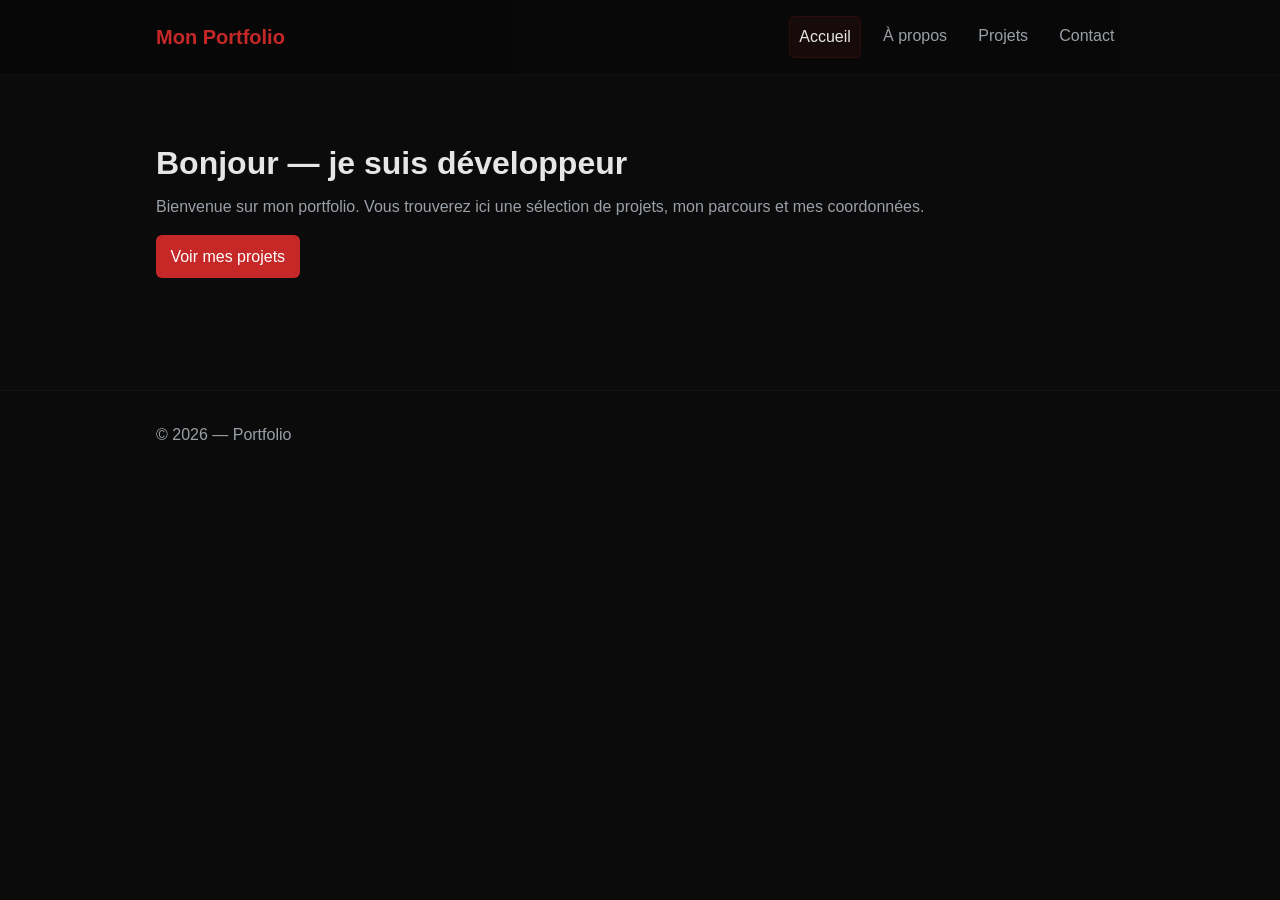
==== index.html @ f5145aec "Ajout du portfolio multipage (sombre/rouge)" ====
<!doctype html>
<html lang="fr">
<head>
  <meta charset="utf-8" />
  <meta name="viewport" content="width=device-width,initial-scale=1" />
  <title>Portfolio — Accueil</title>
  <link rel="stylesheet" href="assets/css/style.css">
</head>
<body>
  <header class="site-header">
    <div class="container">
      <h1 class="logo">Mon Portfolio</h1>
      <nav class="main-nav">
        <a href="index.html" class="active">Accueil</a>
        <a href="about.html">À propos</a>
        <a href="projects.html">Projets</a>
        <a href="contact.html">Contact</a>
      </nav>
      <button id="menu-toggle" class="menu-toggle">☰</button>
    </div>
  </header>

  <main class="container hero">
    <section>
      <h2>Bonjour — je suis développeur</h2>
      <p>Bienvenue sur mon portfolio. Vous trouverez ici une sélection de projets, mon parcours et mes coordonnées.</p>
      <p><a class="btn" href="projects.html">Voir mes projets</a></p>
    </section>
  </main>

  <footer class="site-footer">
    <div class="container">
      <p>© 2026 — Portfolio</p>
    </div>
  </footer>

  <script src="assets/js/main.js"></script>
</body>
</html>
---- assets/css/style.css ----
:root{
  --bg:#0b0b0c;
  --surface:#111214;
  --accent:#c62828;
  --muted:#9aa0a6;
  --text:#e6e6e6;
}
*{box-sizing:border-box;margin:0;padding:0}
html,body{height:100%}
body{font-family:Segoe UI, Roboto, Arial, sans-serif;background:var(--bg);color:var(--text);line-height:1.5}
.container{max-width:1000px;margin:0 auto;padding:1rem}
.site-header{background:linear-gradient(90deg,rgba(0,0,0,.4),rgba(0,0,0,.2));border-bottom:1px solid rgba(255,255,255,.03)}
.site-header .container{display:flex;align-items:center;gap:1rem}
.logo{font-size:1.25rem;color:var(--accent)}
.main-nav{margin-left:auto;display:flex;gap:0.75rem}
.main-nav a{color:var(--muted);text-decoration:none;padding:.5rem .6rem;border-radius:6px}
.main-nav a.active, .main-nav a:hover{color:var(--text);background:rgba(198,40,40,.08);border:1px solid rgba(198,40,40,.12)}
.menu-toggle{display:none;background:transparent;border:0;color:var(--text);font-size:1.25rem}
.hero{padding:4rem 1rem;text-align:left}
.hero h2{font-size:2rem;color:var(--text);margin-bottom:.5rem}
.hero p{color:var(--muted);margin-bottom:1rem}
.btn{display:inline-block;background:var(--accent);color:#fff;padding:.6rem .9rem;border-radius:6px;text-decoration:none}
.site-footer{border-top:1px solid rgba(255,255,255,.03);padding:1rem 0;margin-top:2rem;color:var(--muted)}

/* Responsive */
@media (max-width:700px){
  .main-nav{display:none}
  .menu-toggle{display:block;margin-left:auto}
}

/* Utility */
.card{background:var(--surface);padding:1rem;border-radius:8px;border:1px solid rgba(255,255,255,.03)}
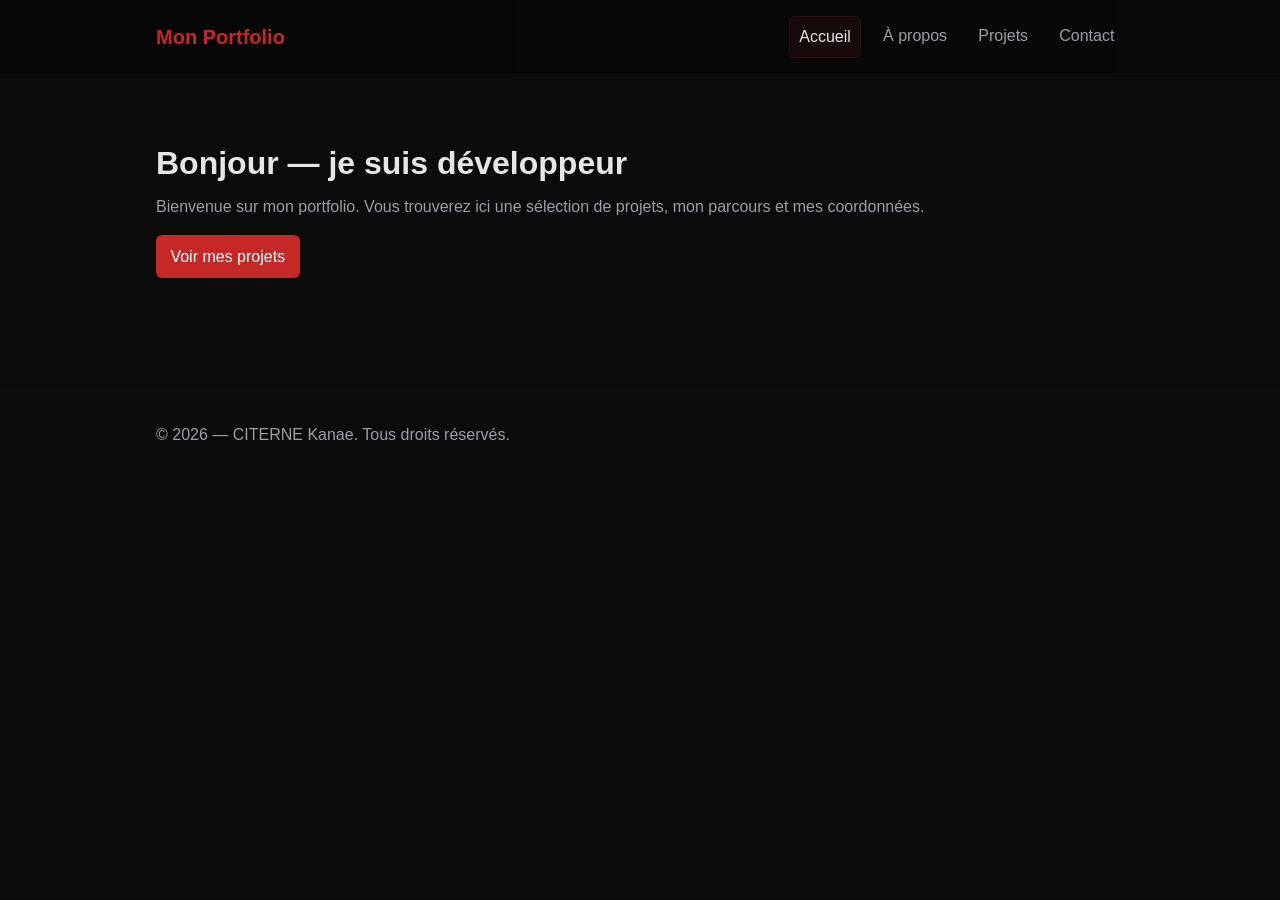
==== commit a43ccf7a: "Modifications des copyrights en bas de page" ====
--- a/index.html
+++ b/index.html
@@ -30,7 +30,7 @@
 
   <footer class="site-footer">
     <div class="container">
-      <p>© 2026 — Portfolio</p>
+    <p>© 2026 — CITERNE Kanae. Tous droits réservés.</p>
     </div>
   </footer>
 
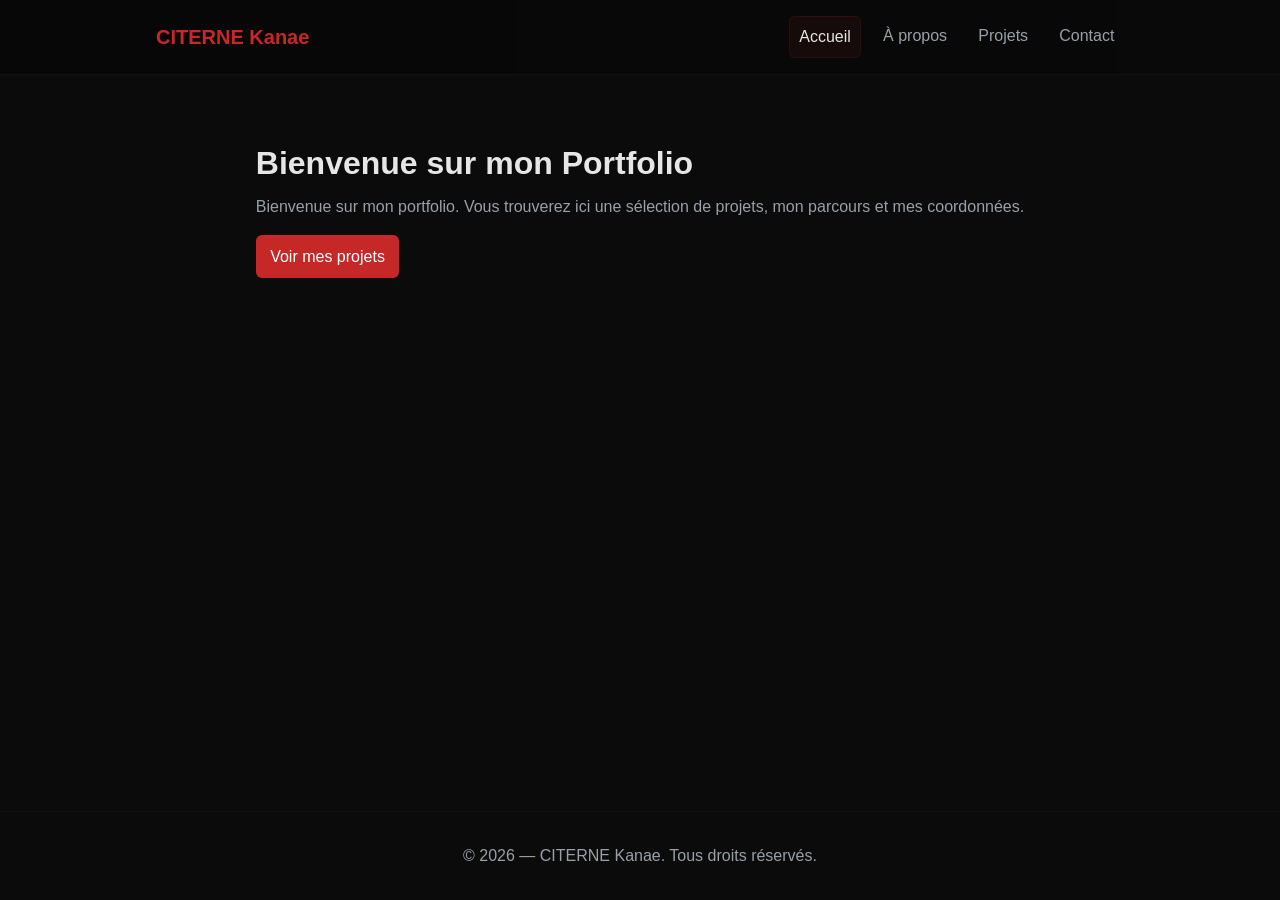
==== commit d7ed2528: "Footer updated as well as the top left logo" ====
--- a/index.html
+++ b/index.html
@@ -9,7 +9,7 @@
 <body>
   <header class="site-header">
     <div class="container">
-      <h1 class="logo">Mon Portfolio</h1>
+      <h1 class="logo">CITERNE Kanae</h1>
       <nav class="main-nav">
         <a href="index.html" class="active">Accueil</a>
         <a href="about.html">À propos</a>
@@ -22,7 +22,7 @@
 
   <main class="container hero">
     <section>
-      <h2>Bonjour — je suis développeur</h2>
+      <h2>Bienvenue sur mon Portfolio</h2>
       <p>Bienvenue sur mon portfolio. Vous trouverez ici une sélection de projets, mon parcours et mes coordonnées.</p>
       <p><a class="btn" href="projects.html">Voir mes projets</a></p>
     </section>
--- a/assets/css/style.css
+++ b/assets/css/style.css
@@ -1,32 +1,131 @@
-:root{
-  --bg:#0b0b0c;
-  --surface:#111214;
-  --accent:#c62828;
-  --muted:#9aa0a6;
-  --text:#e6e6e6;
+:root {
+    --bg: #0b0b0c;
+    --surface: #111214;
+    --accent: #c62828;
+    --muted: #9aa0a6;
+    --text: #e6e6e6;
 }
-*{box-sizing:border-box;margin:0;padding:0}
-html,body{height:100%}
-body{font-family:Segoe UI, Roboto, Arial, sans-serif;background:var(--bg);color:var(--text);line-height:1.5}
-.container{max-width:1000px;margin:0 auto;padding:1rem}
-.site-header{background:linear-gradient(90deg,rgba(0,0,0,.4),rgba(0,0,0,.2));border-bottom:1px solid rgba(255,255,255,.03)}
-.site-header .container{display:flex;align-items:center;gap:1rem}
-.logo{font-size:1.25rem;color:var(--accent)}
-.main-nav{margin-left:auto;display:flex;gap:0.75rem}
-.main-nav a{color:var(--muted);text-decoration:none;padding:.5rem .6rem;border-radius:6px}
-.main-nav a.active, .main-nav a:hover{color:var(--text);background:rgba(198,40,40,.08);border:1px solid rgba(198,40,40,.12)}
-.menu-toggle{display:none;background:transparent;border:0;color:var(--text);font-size:1.25rem}
-.hero{padding:4rem 1rem;text-align:left}
-.hero h2{font-size:2rem;color:var(--text);margin-bottom:.5rem}
-.hero p{color:var(--muted);margin-bottom:1rem}
-.btn{display:inline-block;background:var(--accent);color:#fff;padding:.6rem .9rem;border-radius:6px;text-decoration:none}
-.site-footer{border-top:1px solid rgba(255,255,255,.03);padding:1rem 0;margin-top:2rem;color:var(--muted)}
+
+* {
+    box-sizing: border-box;
+    margin: 0;
+    padding: 0
+}
+
+html, body {
+    height: 100%
+}
+
+body {
+    font-family: Segoe UI, Roboto, Arial, sans-serif;
+    background: var(--bg);
+    color: var(--text);
+    line-height: 1.5;
+    /* sticky footer layout */
+    display: flex;
+    flex-direction: column;
+    min-height: 100vh;
+}
+
+.container {
+    max-width: 1000px;
+    margin: 0 auto;
+    padding: 1rem
+}
+
+.site-header {
+    background: linear-gradient(90deg,rgba(0,0,0,.4),rgba(0,0,0,.2));
+    border-bottom: 1px solid rgba(255,255,255,.03)
+}
+
+    .site-header .container {
+        display: flex;
+        align-items: center;
+        gap: 1rem
+    }
+
+.logo {
+    font-size: 1.25rem;
+    color: var(--accent)
+}
+
+.main-nav {
+    margin-left: auto;
+    display: flex;
+    gap: 0.75rem
+}
+
+    .main-nav a {
+        color: var(--muted);
+        text-decoration: none;
+        padding: .5rem .6rem;
+        border-radius: 6px
+    }
+
+        .main-nav a.active, .main-nav a:hover {
+            color: var(--text);
+            background: rgba(198,40,40,.08);
+            border: 1px solid rgba(198,40,40,.12)
+        }
+
+.menu-toggle {
+    display: none;
+    background: transparent;
+    border: 0;
+    color: var(--text);
+    font-size: 1.25rem
+}
+
+.hero {
+    padding: 4rem 1rem;
+    text-align: left
+}
+
+    .hero h2 {
+        font-size: 2rem;
+        color: var(--text);
+        margin-bottom: .5rem
+    }
+
+    .hero p {
+        color: var(--muted);
+        margin-bottom: 1rem
+    }
+
+.btn {
+    display: inline-block;
+    background: var(--accent);
+    color: #fff;
+    padding: .6rem .9rem;
+    border-radius: 6px;
+    text-decoration: none
+}
+
+
+.site-footer {
+    border-top: 1px solid rgba(255,255,255,.03);
+    padding: 1rem 0;
+    margin-top: auto;
+    color: var(--muted);
+    text-align: center;
+}
 
 /* Responsive */
-@media (max-width:700px){
-  .main-nav{display:none}
-  .menu-toggle{display:block;margin-left:auto}
+@media (max-width:700px) {
+    .main-nav {
+        display: none
+    }
+
+    .menu-toggle {
+        display: block;
+        margin-left: auto
+    }
 }
 
 /* Utility */
-.card{background:var(--surface);padding:1rem;border-radius:8px;border:1px solid rgba(255,255,255,.03)}
+.card {
+    background: var(--surface);
+    padding: 1rem;
+    border-radius: 8px;
+    border: 1px solid rgba(255,255,255,.03)
+}
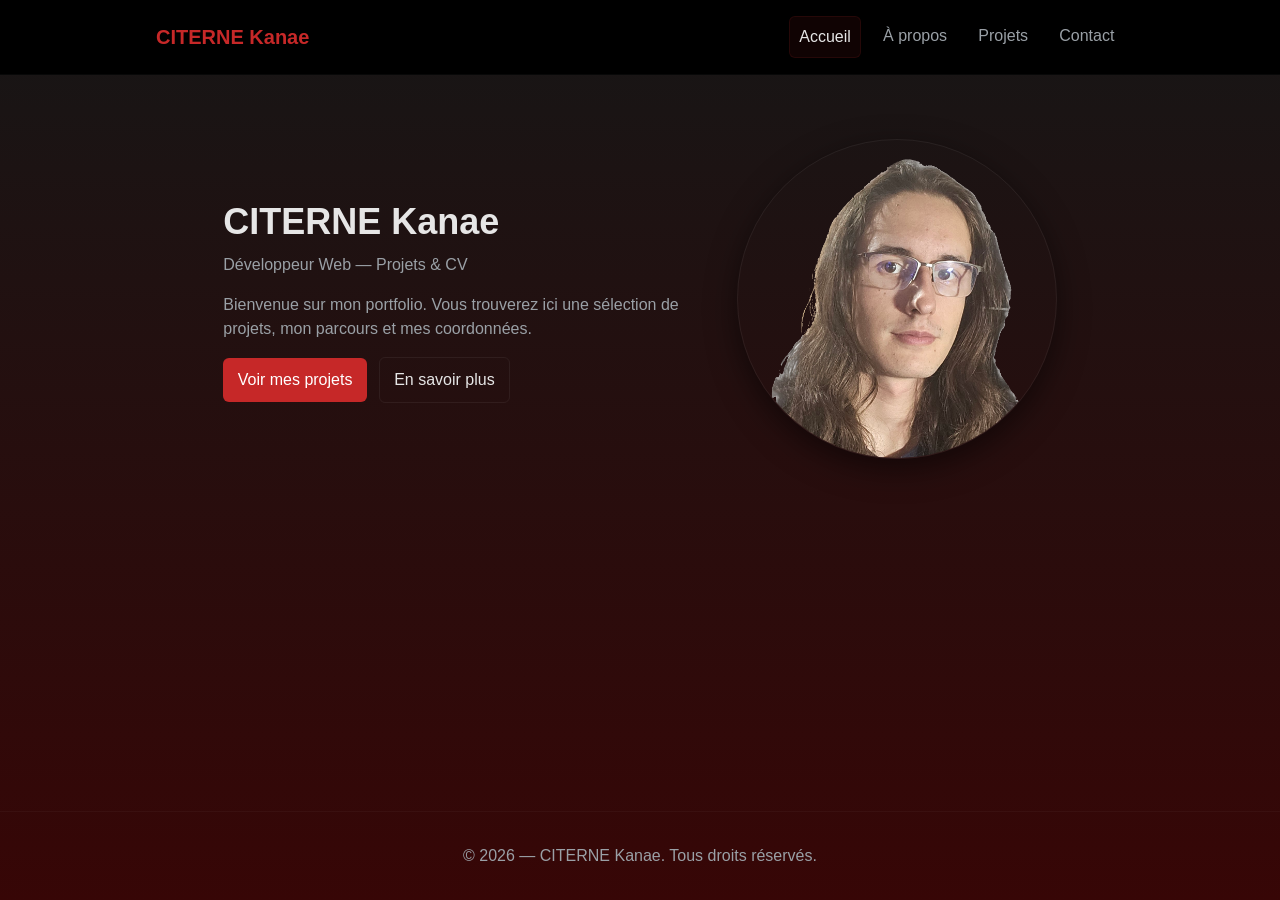
==== commit b741f01a: "Modifications de la page d'accueil" ====
--- a/index.html
+++ b/index.html
@@ -21,11 +21,21 @@
   </header>
 
   <main class="container hero">
-    <section>
-      <h2>Bienvenue sur mon Portfolio</h2>
-      <p>Bienvenue sur mon portfolio. Vous trouverez ici une sélection de projets, mon parcours et mes coordonnées.</p>
-      <p><a class="btn" href="projects.html">Voir mes projets</a></p>
-    </section>
+    <div class="hero-content">
+      <section class="hero-text">
+        <h1 class="hero-title">CITERNE Kanae</h1>
+        <p class="hero-role">Développeur Web — Projets &amp; CV</p>
+        <p class="hero-intro">Bienvenue sur mon portfolio. Vous trouverez ici une sélection de projets, mon parcours et mes coordonnées.</p>
+        <div class="hero-ctas">
+          <a class="btn" href="projects.html">Voir mes projets</a>
+          <a class="btn btn-outline" href="about.html">En savoir plus</a>
+        </div>
+      </section>
+
+      <div class="hero-image-wrap">
+        <img class="hero-image" src="assets/images/img_index.png" alt="Photo de profil">
+      </div>
+    </div>
   </main>
 
   <footer class="site-footer">
--- a/assets/css/style.css
+++ b/assets/css/style.css
@@ -1,5 +1,5 @@
 :root {
-    --bg: #0b0b0c;
+    --bg: linear-gradient(180deg, #161616 0%, #370606 100%);
     --surface: #111214;
     --accent: #c62828;
     --muted: #9aa0a6;
@@ -34,7 +34,7 @@
 }
 
 .site-header {
-    background: linear-gradient(90deg,rgba(0,0,0,.4),rgba(0,0,0,.2));
+    background: #000000;
     border-bottom: 1px solid rgba(255,255,255,.03)
 }
 
@@ -101,14 +101,80 @@
     text-decoration: none
 }
 
+.btn-outline {
+    background: transparent;
+    color: var(--text);
+    border: 1px solid rgba(255,255,255,.06);
+}
+
+.hero-title {
+    font-size: 2.25rem;
+    color: var(--text);
+    margin-bottom: .25rem;
+}
+
+.hero-role {
+    color: var(--muted);
+    margin-bottom: 1rem;
+}
+
+.hero-intro {
+    color: var(--muted);
+    margin-bottom: 1.25rem;
+    max-width: 55ch;
+}
+
+.hero-ctas {
+    display: flex;
+    gap: .75rem;
+    align-items: center;
+}
+
+.hero-content {
+    display: flex;
+    align-items: center;
+    gap: 1.5rem;
+}
+
+.hero-text {
+    flex: 1;
+}
+
+.hero-image {
+    /* Forcer un carré fixe et display:block pour éviter la déformation par des règles globales */
+    width: 320px !important;
+    height: 320px !important;
+    max-width: 320px !important;
+    display: block;
+    align-self: center;
+    object-fit: cover;
+    border-radius: 50%;
+    border: 1px solid rgba(255,255,255,.06);
+    box-shadow: 0 10px 30px rgba(0,0,0,.5);
+    /* Désactiver toute animation/transition sur l'image */
+    animation: none !important;
+    transition: none !important;
+    transform: none !important;
+}
+
+.hero-image-wrap {
+    display: flex;
+    align-items: center;
+    justify-content: center;
+    flex: 0 0 auto;
+}
+
 
 .site-footer {
     border-top: 1px solid rgba(255,255,255,.03);
     padding: 1rem 0;
     margin-top: auto;
     color: var(--muted);
-    text-align: center;
-}
+}
+
+    .site-footer .container {
+        text-align: center;
+    }
 
 /* Responsive */
 @media (max-width:700px) {
@@ -119,6 +185,19 @@
     .menu-toggle {
         display: block;
         margin-left: auto
+    }
+
+    .hero-content {
+        flex-direction: column;
+        align-items: flex-start;
+    }
+
+    .hero-image {
+        width: 100%;
+        max-width: 320px;
+        aspect-ratio: 1 / 1;
+        height: auto;
+        margin-top: 1rem;
     }
 }
 
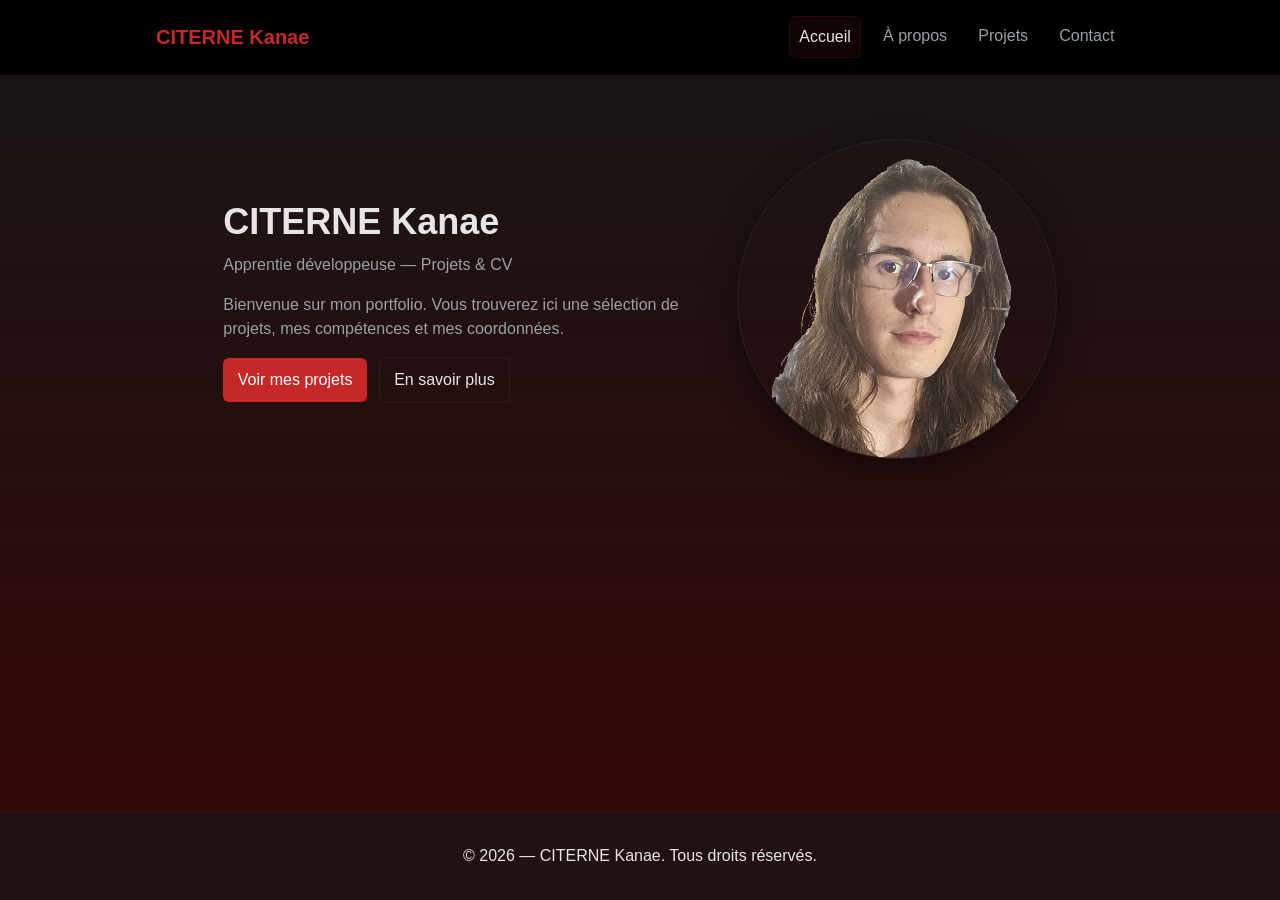
==== commit 445ae416: "Mise à jour des différents projets" ====
--- a/index.html
+++ b/index.html
@@ -24,8 +24,8 @@
     <div class="hero-content">
       <section class="hero-text">
         <h1 class="hero-title">CITERNE Kanae</h1>
-        <p class="hero-role">Développeur Web — Projets &amp; CV</p>
-        <p class="hero-intro">Bienvenue sur mon portfolio. Vous trouverez ici une sélection de projets, mon parcours et mes coordonnées.</p>
+        <p class="hero-role">Apprentie développeuse — Projets &amp; CV</p>
+        <p class="hero-intro">Bienvenue sur mon portfolio. Vous trouverez ici une sélection de projets, mes compétences et mes coordonnées.</p>
         <div class="hero-ctas">
           <a class="btn" href="projects.html">Voir mes projets</a>
           <a class="btn btn-outline" href="about.html">En savoir plus</a>
--- a/assets/css/style.css
+++ b/assets/css/style.css
@@ -21,7 +21,6 @@
     background: var(--bg);
     color: var(--text);
     line-height: 1.5;
-    /* sticky footer layout */
     display: flex;
     flex-direction: column;
     min-height: 100vh;
@@ -101,6 +100,10 @@
     text-decoration: none
 }
 
+.card .btn {
+    margin: .5rem 0; 
+}
+
 .btn-outline {
     background: transparent;
     color: var(--text);
@@ -141,7 +144,6 @@
 }
 
 .hero-image {
-    /* Forcer un carré fixe et display:block pour éviter la déformation par des règles globales */
     width: 320px !important;
     height: 320px !important;
     max-width: 320px !important;
@@ -151,7 +153,6 @@
     border-radius: 50%;
     border: 1px solid rgba(255,255,255,.06);
     box-shadow: 0 10px 30px rgba(0,0,0,.5);
-    /* Désactiver toute animation/transition sur l'image */
     animation: none !important;
     transition: none !important;
     transform: none !important;
@@ -169,7 +170,7 @@
     border-top: 1px solid rgba(255,255,255,.03);
     padding: 1rem 0;
     margin-top: auto;
-    color: var(--muted);
+    background-color: #211111;
 }
 
     .site-footer .container {
@@ -208,3 +209,10 @@
     border-radius: 8px;
     border: 1px solid rgba(255,255,255,.03)
 }
+
+/* Ensure lists inside cards are indented and markers are inside the card frame */
+.card ul {
+    padding-left: 1.25rem;
+    list-style-position: inside;
+    margin-top: 0.5rem;
+}
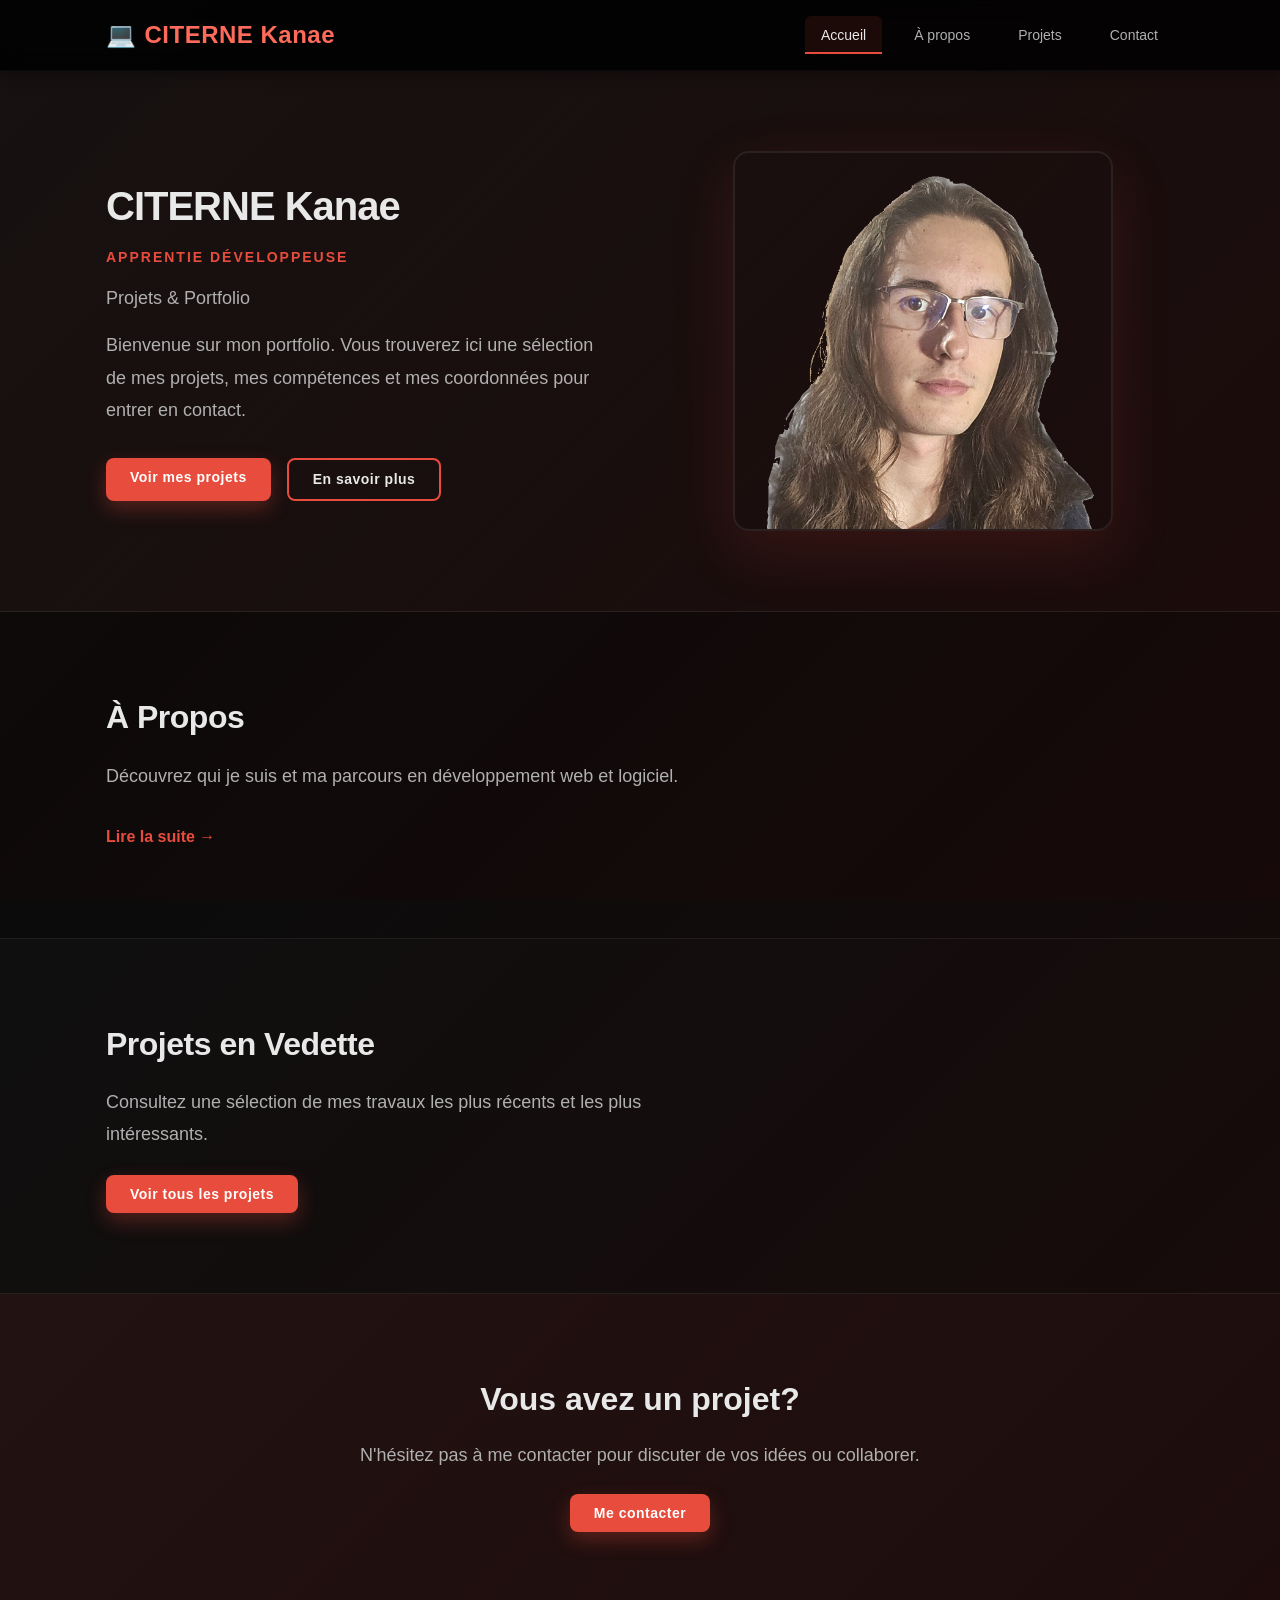
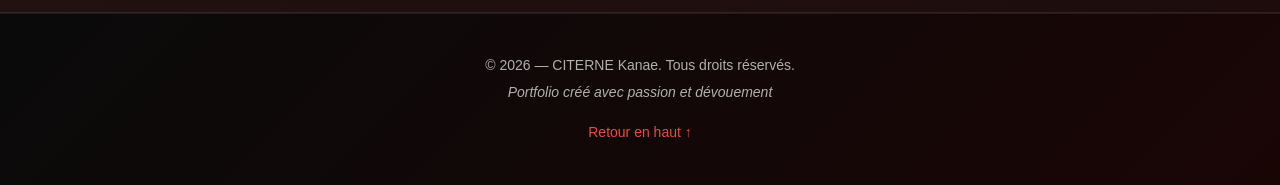
==== commit 025cf34f: "Mise à jour du css et du CV" ====
--- a/index.html
+++ b/index.html
@@ -2,45 +2,110 @@
 <html lang="fr">
 <head>
   <meta charset="utf-8" />
-  <meta name="viewport" content="width=device-width,initial-scale=1" />
-  <title>Portfolio — Accueil</title>
+  <meta name="viewport" content="width=device-width, initial-scale=1" />
+  <meta name="description" content="Portfolio de CITERNE Kanae - Apprentie développeuse" />
+  <title>Portfolio — CITERNE Kanae</title>
   <link rel="stylesheet" href="assets/css/style.css">
 </head>
 <body>
+  <!-- Header -->
   <header class="site-header">
-    <div class="container">
-      <h1 class="logo">CITERNE Kanae</h1>
+    <div class="header-container">
+      <div class="logo-section">
+        <h1 class="logo">
+          <span class="logo-emoji">💻</span>
+          CITERNE Kanae
+        </h1>
+      </div>
       <nav class="main-nav">
-        <a href="index.html" class="active">Accueil</a>
-        <a href="about.html">À propos</a>
-        <a href="projects.html">Projets</a>
-        <a href="contact.html">Contact</a>
+        <a href="index.html" class="nav-link active">Accueil</a>
+        <a href="about.html" class="nav-link">À propos</a>
+        <a href="projects.html" class="nav-link">Projets</a>
+        <a href="contact.html" class="nav-link">Contact</a>
       </nav>
-      <button id="menu-toggle" class="menu-toggle">☰</button>
+      <button id="menu-toggle" class="menu-toggle" aria-label="Menu">☰</button>
     </div>
   </header>
 
-  <main class="container hero">
-    <div class="hero-content">
-      <section class="hero-text">
-        <h1 class="hero-title">CITERNE Kanae</h1>
-        <p class="hero-role">Apprentie développeuse — Projets &amp; CV</p>
-        <p class="hero-intro">Bienvenue sur mon portfolio. Vous trouverez ici une sélection de projets, mes compétences et mes coordonnées.</p>
-        <div class="hero-ctas">
-          <a class="btn" href="projects.html">Voir mes projets</a>
-          <a class="btn btn-outline" href="about.html">En savoir plus</a>
+  <!-- Mobile Nav -->
+  <nav id="mobile-nav" class="mobile-nav">
+    <a href="index.html" class="mobile-nav-link active">Accueil</a>
+    <a href="about.html" class="mobile-nav-link">À propos</a>
+    <a href="projects.html" class="mobile-nav-link">Projets</a>
+    <a href="contact.html" class="mobile-nav-link">Contact</a>
+  </nav>
+
+  <!-- Main Content -->
+  <main class="main-content">
+    <!-- Hero Section -->
+    <section class="hero">
+      <div class="container">
+        <div class="hero-content">
+          <div class="hero-text">
+            <h1 class="hero-title">CITERNE Kanae</h1>
+            <p class="hero-subtitle">Apprentie Développeuse</p>
+            <p class="hero-role">Projets &amp; Portfolio</p>
+            <p class="hero-intro">
+              Bienvenue sur mon portfolio. Vous trouverez ici une sélection de mes projets, 
+              mes compétences et mes coordonnées pour entrer en contact.
+            </p>
+            <div class="hero-ctas">
+              <a href="projects.html" class="btn btn-primary">Voir mes projets</a>
+              <a href="about.html" class="btn btn-secondary">En savoir plus</a>
+            </div>
+          </div>
+
+          <div class="hero-image-wrap">
+            <img class="hero-image" src="assets/images/img_index.png" alt="Photo de profil">
+          </div>
         </div>
-      </section>
+      </div>
+    </section>
 
-      <div class="hero-image-wrap">
-        <img class="hero-image" src="assets/images/img_index.png" alt="Photo de profil">
+    <!-- About Preview Section -->
+    <section class="about-preview">
+      <div class="container">
+        <h2 class="section-title">À Propos</h2>
+        <p class="section-desc">
+          Découvrez qui je suis et ma parcours en développement web et logiciel.
+        </p>
+        <a href="about.html" class="link-arrow">Lire la suite →</a>
       </div>
-    </div>
+    </section>
+
+    <!-- Featured Projects Section -->
+    <section class="featured-projects">
+      <div class="container">
+        <h2 class="section-title">Projets en Vedette</h2>
+        <p class="section-desc">
+          Consultez une sélection de mes travaux les plus récents et les plus intéressants.
+        </p>
+        <a href="projects.html" class="btn btn-primary">Voir tous les projets</a>
+      </div>
+    </section>
+
+    <!-- CTA Section -->
+    <section class="cta-section">
+      <div class="container">
+        <div class="cta-content">
+          <h2>Vous avez un projet?</h2>
+          <p>N'hésitez pas à me contacter pour discuter de vos idées ou collaborer.</p>
+          <a href="contact.html" class="btn btn-primary">Me contacter</a>
+        </div>
+      </div>
+    </section>
   </main>
 
-  <footer class="site-footer">
+  <!-- Footer -->
+  <footer class="site-footer" id="footer">
     <div class="container">
-    <p>© 2026 — CITERNE Kanae. Tous droits réservés.</p>
+      <div class="footer-content">
+        <p>&copy; 2026 — CITERNE Kanae. Tous droits réservés.</p>
+        <p class="footer-tagline">Portfolio créé avec passion et dévouement</p>
+      </div>
+      <div class="footer-links">
+        <a href="#" id="back-to-top" class="footer-link">Retour en haut ↑</a>
+      </div>
     </div>
   </footer>
 
--- a/assets/css/style.css
+++ b/assets/css/style.css
@@ -1,218 +1,578 @@
+/* ===== ROOT VARIABLES ===== */
 :root {
-    --bg: linear-gradient(180deg, #161616 0%, #370606 100%);
-    --surface: #111214;
-    --accent: #c62828;
-    --muted: #9aa0a6;
-    --text: #e6e6e6;
-}
-
+    /* Colors */
+    --bg: linear-gradient(135deg, #0f0f0f 0%, #1a0a0a 100%);
+    --bg-alt: linear-gradient(180deg, #161616 0%, #1f0f0f 100%);
+    --surface: #1a1a1a;
+    --surface-alt: #252525;
+    --accent: #e74c3c;
+    --accent-dark: #c62828;
+    --accent-light: #ff6b5a;
+    --text: #e8e8e8;
+    --text-secondary: #b0b0b0;
+    --text-muted: #808080;
+    --border: rgba(255, 255, 255, 0.08);
+    --border-light: rgba(255, 255, 255, 0.03);
+
+    /* Typography */
+    --font-family: -apple-system, BlinkMacSystemFont, 'Segoe UI', Roboto, Oxygen, Ubuntu, Cantarell, sans-serif;
+    --font-size-base: 1rem;
+    --font-size-sm: 0.875rem;
+    --font-size-lg: 1.125rem;
+    --font-size-xl: 1.5rem;
+    --font-size-2xl: 2rem;
+    --font-size-3xl: 2.5rem;
+
+    /* Spacing */
+    --spacing-xs: 0.25rem;
+    --spacing-sm: 0.5rem;
+    --spacing-md: 1rem;
+    --spacing-lg: 1.5rem;
+    --spacing-xl: 2rem;
+    --spacing-2xl: 3rem;
+    --spacing-3xl: 4rem;
+
+    /* Transitions */
+    --transition: all 0.3s ease;
+    --transition-fast: all 0.15s ease;
+}
+
+/* ===== GLOBAL STYLES ===== */
 * {
     box-sizing: border-box;
     margin: 0;
-    padding: 0
+    padding: 0;
 }
 
 html, body {
-    height: 100%
+    height: 100%;
+    scroll-behavior: smooth;
 }
 
 body {
-    font-family: Segoe UI, Roboto, Arial, sans-serif;
+    font-family: var(--font-family);
     background: var(--bg);
     color: var(--text);
-    line-height: 1.5;
+    line-height: 1.6;
+    font-size: var(--font-size-base);
     display: flex;
     flex-direction: column;
     min-height: 100vh;
-}
-
+    -webkit-font-smoothing: antialiased;
+    -moz-osx-font-smoothing: grayscale;
+}
+
+/* ===== CONTAINER ===== */
 .container {
-    max-width: 1000px;
+    max-width: 1100px;
     margin: 0 auto;
-    padding: 1rem
-}
-
+    padding: var(--spacing-md);
+    width: 100%;
+}
+
+/* ===== HEADER ===== */
 .site-header {
-    background: #000000;
-    border-bottom: 1px solid rgba(255,255,255,.03)
-}
-
-    .site-header .container {
-        display: flex;
-        align-items: center;
-        gap: 1rem
-    }
+    background: rgba(0, 0, 0, 0.8);
+    backdrop-filter: blur(10px);
+    border-bottom: 1px solid var(--border-light);
+    position: sticky;
+    top: 0;
+    z-index: 1000;
+    box-shadow: 0 4px 12px rgba(0, 0, 0, 0.3);
+}
+
+.header-container {
+    max-width: 1100px;
+    margin: 0 auto;
+    padding: var(--spacing-md);
+    display: flex;
+    align-items: center;
+    gap: var(--spacing-lg);
+}
+
+.logo-section {
+    flex: 0 0 auto;
+}
 
 .logo {
-    font-size: 1.25rem;
-    color: var(--accent)
-}
-
+    font-size: var(--font-size-xl);
+    font-weight: 700;
+    color: var(--accent-light);
+    text-decoration: none;
+    letter-spacing: 0.5px;
+    display: flex;
+    align-items: center;
+    gap: var(--spacing-sm);
+    transition: var(--transition);
+}
+
+.logo-emoji {
+    font-size: 1.5rem;
+}
+
+.logo:hover {
+    color: var(--accent);
+    transform: translateX(2px);
+}
+
+/* ===== NAVIGATION ===== */
 .main-nav {
+    display: flex;
+    gap: var(--spacing-md);
     margin-left: auto;
-    display: flex;
-    gap: 0.75rem
-}
-
-    .main-nav a {
-        color: var(--muted);
-        text-decoration: none;
-        padding: .5rem .6rem;
-        border-radius: 6px
-    }
-
-        .main-nav a.active, .main-nav a:hover {
-            color: var(--text);
-            background: rgba(198,40,40,.08);
-            border: 1px solid rgba(198,40,40,.12)
-        }
+    align-items: center;
+}
+
+.nav-link {
+    color: var(--text-secondary);
+    text-decoration: none;
+    padding: var(--spacing-sm) var(--spacing-md);
+    border-radius: 6px;
+    font-size: var(--font-size-sm);
+    font-weight: 500;
+    transition: var(--transition);
+    position: relative;
+}
+
+.nav-link::after {
+    content: '';
+    position: absolute;
+    bottom: 0;
+    left: 0;
+    width: 0;
+    height: 2px;
+    background: var(--accent);
+    transition: width 0.3s ease;
+}
+
+.nav-link:hover::after,
+.nav-link.active::after {
+    width: 100%;
+}
+
+.nav-link:hover,
+.nav-link.active {
+    color: var(--text);
+    background: rgba(231, 76, 60, 0.1);
+}
 
 .menu-toggle {
     display: none;
     background: transparent;
-    border: 0;
-    color: var(--text);
-    font-size: 1.25rem
-}
-
+    border: none;
+    color: var(--text);
+    font-size: var(--font-size-xl);
+    cursor: pointer;
+    margin-left: auto;
+    padding: var(--spacing-sm);
+    border-radius: 6px;
+    transition: var(--transition);
+}
+
+.menu-toggle:hover {
+    background: rgba(231, 76, 60, 0.1);
+    color: var(--accent);
+}
+
+.menu-toggle.active {
+    background: rgba(231, 76, 60, 0.2);
+}
+
+/* ===== MOBILE NAVIGATION ===== */
+.mobile-nav {
+    display: none;
+    flex-direction: column;
+    gap: 0;
+    background: rgba(0, 0, 0, 0.95);
+    border-bottom: 1px solid var(--border);
+    position: sticky;
+    top: 60px;
+    z-index: 999;
+}
+
+.mobile-nav.active {
+    display: flex;
+}
+
+.mobile-nav-link {
+    color: var(--text-secondary);
+    text-decoration: none;
+    padding: var(--spacing-md);
+    border-bottom: 1px solid var(--border-light);
+    transition: var(--transition);
+    display: block;
+}
+
+.mobile-nav-link:hover,
+.mobile-nav-link.active {
+    color: var(--accent);
+    background: rgba(231, 76, 60, 0.1);
+}
+
+/* ===== MAIN CONTENT ===== */
+.main-content {
+    flex: 1;
+}
+
+/* ===== HERO SECTION ===== */
 .hero {
-    padding: 4rem 1rem;
-    text-align: left
-}
-
-    .hero h2 {
-        font-size: 2rem;
-        color: var(--text);
-        margin-bottom: .5rem
-    }
-
-    .hero p {
-        color: var(--muted);
-        margin-bottom: 1rem
-    }
-
+    padding: var(--spacing-3xl) 0;
+    background: linear-gradient(135deg, rgba(231, 76, 60, 0.03) 0%, rgba(231, 76, 60, 0.01) 100%);
+    border-bottom: 1px solid var(--border);
+}
+
+.hero .container {
+    padding: var(--spacing-md);
+}
+
+.hero-content {
+    display: grid;
+    grid-template-columns: 1fr 1fr;
+    gap: var(--spacing-3xl);
+    align-items: center;
+}
+
+.hero-text {
+    display: flex;
+    flex-direction: column;
+    gap: var(--spacing-md);
+}
+
+.hero-title {
+    font-size: var(--font-size-3xl);
+    font-weight: 800;
+    color: var(--text);
+    line-height: 1.2;
+    letter-spacing: -1px;
+}
+
+.hero-subtitle {
+    font-size: var(--font-size-sm);
+    color: var(--accent);
+    text-transform: uppercase;
+    letter-spacing: 2px;
+    font-weight: 600;
+}
+
+.hero-role {
+    font-size: var(--font-size-lg);
+    color: var(--text-secondary);
+    font-weight: 500;
+}
+
+.hero-intro {
+    font-size: var(--font-size-lg);
+    color: var(--text-secondary);
+    line-height: 1.8;
+    max-width: 60ch;
+}
+
+.hero-ctas {
+    display: flex;
+    gap: var(--spacing-md);
+    flex-wrap: wrap;
+    margin-top: var(--spacing-md);
+}
+
+.hero-image-wrap {
+    display: flex;
+    align-items: center;
+    justify-content: center;
+}
+
+.hero-image {
+    width: 100%;
+    max-width: 380px;
+    height: auto;
+    aspect-ratio: 1 / 1;
+    display: block;
+    object-fit: cover;
+    border-radius: 16px;
+    border: 2px solid var(--border);
+    box-shadow: 0 20px 60px rgba(231, 76, 60, 0.15);
+    transition: var(--transition);
+}
+
+.hero-image:hover {
+    transform: translateY(-8px);
+    box-shadow: 0 30px 80px rgba(231, 76, 60, 0.25);
+    border-color: var(--accent);
+}
+
+/* ===== BUTTONS ===== */
 .btn {
     display: inline-block;
+    padding: var(--spacing-sm) var(--spacing-lg);
+    border-radius: 8px;
+    text-decoration: none;
+    font-weight: 600;
+    font-size: var(--font-size-sm);
+    text-align: center;
+    cursor: pointer;
+    transition: var(--transition);
+    border: none;
+    user-select: none;
+    letter-spacing: 0.5px;
+}
+
+.btn-primary {
     background: var(--accent);
-    color: #fff;
-    padding: .6rem .9rem;
-    border-radius: 6px;
-    text-decoration: none
-}
-
-.card .btn {
-    margin: .5rem 0; 
-}
-
-.btn-outline {
+    color: white;
+    box-shadow: 0 8px 20px rgba(231, 76, 60, 0.3);
+}
+
+.btn-primary:hover {
+    background: var(--accent-dark);
+    box-shadow: 0 12px 30px rgba(231, 76, 60, 0.5);
+    transform: translateY(-2px);
+}
+
+.btn-secondary {
     background: transparent;
     color: var(--text);
-    border: 1px solid rgba(255,255,255,.06);
-}
-
-.hero-title {
-    font-size: 2.25rem;
-    color: var(--text);
-    margin-bottom: .25rem;
-}
-
-.hero-role {
-    color: var(--muted);
-    margin-bottom: 1rem;
-}
-
-.hero-intro {
-    color: var(--muted);
-    margin-bottom: 1.25rem;
-    max-width: 55ch;
-}
-
-.hero-ctas {
-    display: flex;
-    gap: .75rem;
-    align-items: center;
-}
-
-.hero-content {
-    display: flex;
-    align-items: center;
-    gap: 1.5rem;
-}
-
-.hero-text {
-    flex: 1;
-}
-
-.hero-image {
-    width: 320px !important;
-    height: 320px !important;
-    max-width: 320px !important;
-    display: block;
-    align-self: center;
-    object-fit: cover;
-    border-radius: 50%;
-    border: 1px solid rgba(255,255,255,.06);
-    box-shadow: 0 10px 30px rgba(0,0,0,.5);
-    animation: none !important;
-    transition: none !important;
-    transform: none !important;
-}
-
-.hero-image-wrap {
-    display: flex;
-    align-items: center;
-    justify-content: center;
-    flex: 0 0 auto;
-}
-
-
+    border: 2px solid var(--accent);
+}
+
+.btn-secondary:hover {
+    background: rgba(231, 76, 60, 0.1);
+    color: var(--accent-light);
+    border-color: var(--accent-light);
+}
+
+/* ===== SECTIONS ===== */
+.about-preview,
+.featured-projects,
+.cta-section {
+    padding: var(--spacing-3xl) 0;
+    border-bottom: 1px solid var(--border);
+}
+
+.about-preview {
+    background: linear-gradient(135deg, rgba(0, 0, 0, 0.3) 0%, rgba(0, 0, 0, 0.1) 100%);
+}
+
+.section-title {
+    font-size: var(--font-size-2xl);
+    font-weight: 700;
+    color: var(--text);
+    margin-bottom: var(--spacing-md);
+    letter-spacing: -0.5px;
+}
+
+.section-desc {
+    font-size: var(--font-size-lg);
+    color: var(--text-secondary);
+    max-width: 60ch;
+    margin-bottom: var(--spacing-lg);
+    line-height: 1.8;
+}
+
+.link-arrow {
+    display: inline-block;
+    color: var(--accent);
+    text-decoration: none;
+    font-weight: 600;
+    font-size: var(--font-size-base);
+    transition: var(--transition);
+    padding: var(--spacing-sm) 0;
+}
+
+.link-arrow:hover {
+    color: var(--accent-light);
+    transform: translateX(4px);
+}
+
+/* ===== CTA SECTION ===== */
+.cta-section {
+    background: linear-gradient(135deg, rgba(231, 76, 60, 0.08) 0%, rgba(231, 76, 60, 0.02) 100%);
+}
+
+.cta-content {
+    text-align: center;
+}
+
+.cta-content h2 {
+    font-size: var(--font-size-2xl);
+    margin-bottom: var(--spacing-md);
+    color: var(--text);
+}
+
+.cta-content p {
+    font-size: var(--font-size-lg);
+    color: var(--text-secondary);
+    margin-bottom: var(--spacing-lg);
+    max-width: 60ch;
+    margin-left: auto;
+    margin-right: auto;
+}
+
+/* ===== FOOTER ===== */
 .site-footer {
-    border-top: 1px solid rgba(255,255,255,.03);
-    padding: 1rem 0;
+    background: linear-gradient(135deg, #0a0a0a 0%, #1a0505 100%);
+    border-top: 1px solid var(--border);
     margin-top: auto;
-    background-color: #211111;
-}
-
-    .site-footer .container {
-        text-align: center;
-    }
-
-/* Responsive */
-@media (max-width:700px) {
-    .main-nav {
-        display: none
-    }
-
-    .menu-toggle {
-        display: block;
-        margin-left: auto
-    }
-
-    .hero-content {
-        flex-direction: column;
-        align-items: flex-start;
-    }
-
-    .hero-image {
-        width: 100%;
-        max-width: 320px;
-        aspect-ratio: 1 / 1;
-        height: auto;
-        margin-top: 1rem;
-    }
-}
-
-/* Utility */
+    padding: var(--spacing-lg) 0;
+}
+
+.footer-content {
+    text-align: center;
+    margin-bottom: var(--spacing-md);
+}
+
+.footer-content p {
+    color: var(--text-secondary);
+    font-size: var(--font-size-sm);
+    line-height: 1.6;
+}
+
+.footer-tagline {
+    font-style: italic;
+    color: var(--text-muted);
+    font-size: var(--font-size-sm);
+    margin-top: var(--spacing-xs);
+}
+
+.footer-links {
+    text-align: center;
+}
+
+.footer-link {
+    color: var(--accent);
+    text-decoration: none;
+    font-size: var(--font-size-sm);
+    transition: var(--transition);
+    cursor: pointer;
+}
+
+.footer-link:hover {
+    color: var(--accent-light);
+}
+
+/* ===== CARD ===== */
 .card {
     background: var(--surface);
-    padding: 1rem;
-    border-radius: 8px;
-    border: 1px solid rgba(255,255,255,.03)
-}
-
-/* Ensure lists inside cards are indented and markers are inside the card frame */
+    padding: var(--spacing-lg);
+    border-radius: 12px;
+    border: 1px solid var(--border);
+    transition: var(--transition);
+}
+
+.card:hover {
+    background: var(--surface-alt);
+    border-color: var(--accent);
+    transform: translateY(-4px);
+    box-shadow: 0 12px 30px rgba(231, 76, 60, 0.15);
+}
+
 .card ul {
     padding-left: 1.25rem;
-    list-style-position: inside;
     margin-top: 0.5rem;
 }
+
+.card li {
+    margin-bottom: 0.5rem;
+    color: var(--text-secondary);
+}
+
+/* ===== RESPONSIVE ===== */
+@media (max-width: 768px) {
+    .main-nav {
+        display: none;
+    }
+
+    .menu-toggle {
+        display: flex;
+        align-items: center;
+        justify-content: center;
+    }
+
+    .hero-content {
+        grid-template-columns: 1fr;
+        gap: var(--spacing-2xl);
+    }
+
+    .hero-title {
+        font-size: var(--font-size-2xl);
+    }
+
+    .hero-intro {
+        font-size: var(--font-size-base);
+    }
+
+    .hero-ctas {
+        flex-direction: column;
+        width: 100%;
+    }
+
+    .btn {
+        width: 100%;
+        text-align: center;
+    }
+
+    .section-title {
+        font-size: var(--font-size-xl);
+    }
+
+    .section-desc {
+        font-size: var(--font-size-base);
+    }
+
+    .cta-content h2 {
+        font-size: var(--font-size-xl);
+    }
+
+    .cta-content p {
+        font-size: var(--font-size-base);
+    }
+
+    .hero {
+        padding: var(--spacing-2xl) 0;
+    }
+
+    .about-preview,
+    .featured-projects,
+    .cta-section {
+        padding: var(--spacing-2xl) 0;
+    }
+}
+
+@media (max-width: 480px) {
+    .header-container {
+        padding: var(--spacing-sm) var(--spacing-md);
+        gap: var(--spacing-md);
+    }
+
+    .logo {
+        font-size: 1rem;
+    }
+
+    .logo-emoji {
+        font-size: 1.25rem;
+    }
+
+    .hero-title {
+        font-size: var(--font-size-xl);
+    }
+
+    .section-title {
+        font-size: var(--font-size-lg);
+    }
+
+    .hero {
+        padding: var(--spacing-xl) 0;
+    }
+
+    .about-preview,
+    .featured-projects,
+    .cta-section {
+        padding: var(--spacing-xl) 0;
+    }
+
+    .container {
+        padding: var(--spacing-sm);
+    }
+
+    .header-container {
+        padding: var(--spacing-sm);
+    }
+}
